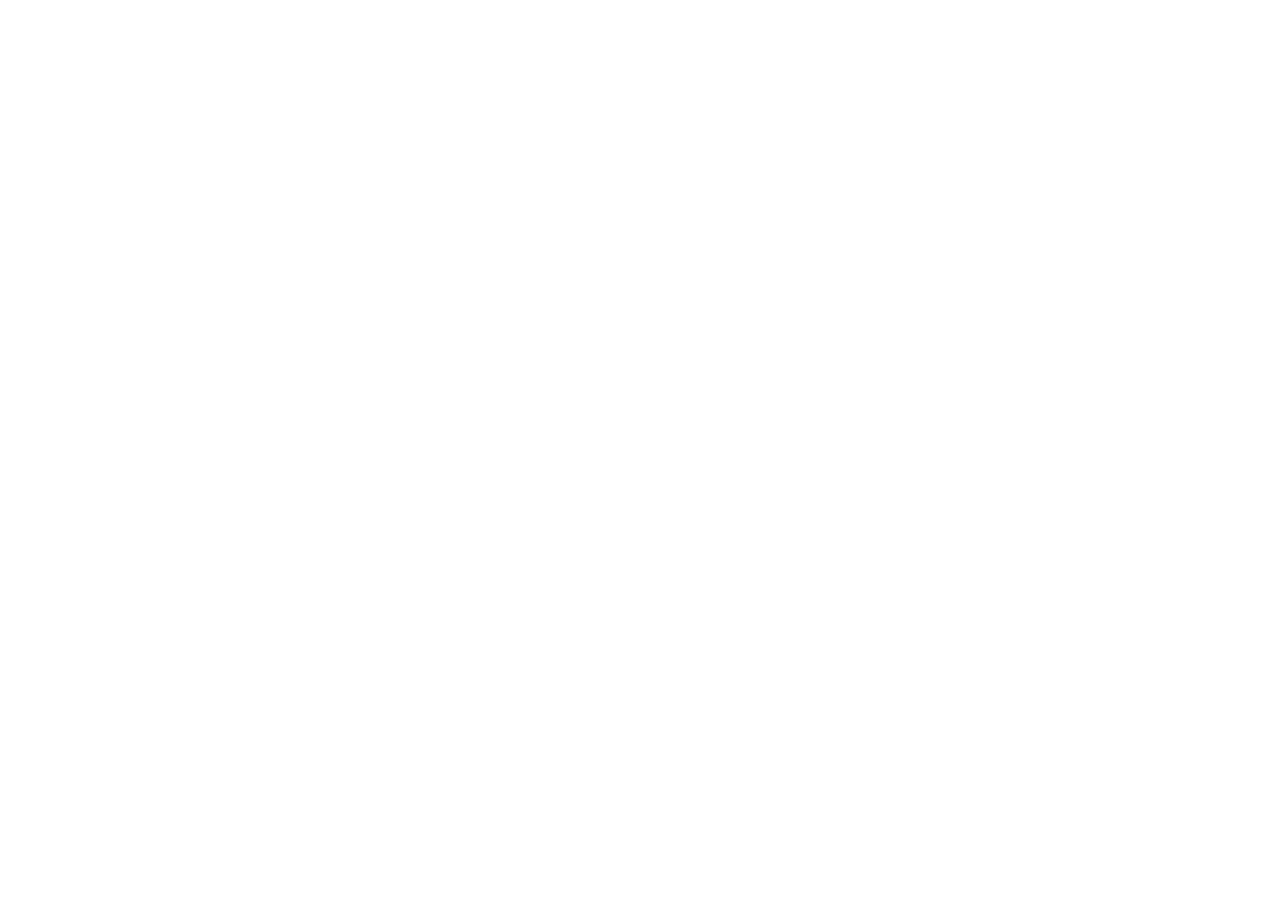
==== UI/index.html @ e3d755cd "chore(dev): default libraries - add chadaStyle.css file - add chadaQ.js file - Organize the project " ====
<!DOCTYPE html>
<html lang="en">
<head>
    <meta charset="UTF-8">
    <meta name="viewport" content="width=device-width, initial-scale=1.0">
    <meta http-equiv="X-UA-Compatible" content="ie=edge">
    <title>OpIm</title>

    <link rel="stylesheet" href="css/chadaStyle.css">
</head>
<body class="body-ini">
    

</body>
</html>
---- UI/css/chadaStyle.css ----
/* 
Author : Chadrack Ruhara
Start  : 6 June 2018
Version: 0.001
Name   : Chada Style  
*/


.body-ini {
    padding: 0px;
    margin: 0px;
}
ul li {
    list-style-type: none;
}
a {
    text-decoration: none;
}
/*
* Definitions
*/

h1, h2, h3, h4, h5, h6 {
   font-weight: 400;
   line-height: 1.1; 
}
em {
   font-style: italic; 
}

/* 
* Background - color 
* primary , grey, white, blue
* #ffab40 -  
*/

.bg-primary{ background-color: #F44336 ; color: #fff !important; }
.bg-grey { background-color: #ccc; }
.bg-white{ background-color: #fff; }
.bg-red { background-color: #F44336 }
.bg-blue { background-color: #2196F3}
.bg-white-delay { background-color: rgba(201, 200, 200, 0.1) }
.bg-green { background-color: #4CAF50 }

/* 
* Background - Disposition 
* cover , conatin
*/

.cover {
	background-size: cover;
	background-position: center;
	background-repeat: no-repeat;
}
.contain {
	background-size: contain;
	background-position: center;
	background-repeat: no-repeat;
}

/* 
* Colors - Foregrounds
* primary , white , black
*/
.fg-primary{color: #F44336 !important }
.fg-white{ color : #fff; }
.fg-black{ color : #222; }
.fg-green { color: #4CAF50 }
.fg-red { color: #F44336 }
.fg-unfocus { color:rgba(0, 0, 0, 0.7); }

/* 
* Shadows lines  
* depth and line depth shadows
*/

.line-depth-1 {
    box-shadow: 0 0.5px 0.5px 0 rgba(0, 0, 0, 0.16), 0 1px 2px 0 rgba(0, 0, 0, 0.12);
}
.depth-1 {
    box-shadow: 0 2px 5px 0 rgba(0, 0, 0, 0.16), 0 2px 10px 0 rgba(0, 0, 0, 0.12);
 }
.fine-depth{
    box-shadow: 0px 10px 30px 0px rgba(0, 0, 0, 0.1);
 }
/* 
* Utility Classes 
* pinned , hide , circle ,
*/

.pinned {
  display: fixed !important ;
}
.hide {
   display: none !important;
} 
.circle {
      border-radius: 50%;
}
.let {
    padding: 40px;
}

/* 
* Utility Classes  - Alignements
* left-align, center , center-align , left , right, btn-align
*/

.left-align {
    text-align: left; 
 } 
 .right-align {
    text-align: right;
 }
 .center, .center-align {
    text-align: center; 
 }
 .left {
    float: left !important; 
 }
 .right {
    float: right !important; 
 }
 .btn-align{
    border: none;
    display: inline-block;
    height: 38px;
    line-height: 38px;
    outline: 0;
    font-size: 15px;
    font-family: OpenSansEBold;
    -webkit-tap-highlight-color: transparent; 
}

.disp-flex{
    display: flex;
}
.flex-between {
    display: flex ;
}
.space-between {
	justify-content: space-between;
}
 /* 
* Utility Classes  - Paddings 
* no-padding[left-right-top-bottom] , no-padding-[left|right|top|bottom]
*/

.no-padding {
   padding: 0px ;
}
.no-padding-left {
    padding-left: 0em; 
}
.no-padding-right {
    padding-right: 0px ;
}
.no-padding-top {
    padding-top: 0px ;
}
.no-padding-bottom {
    padding-bottom: 0px ;
}

/*  
* Components  - chada style elements 
* Input , button , navigation bar , slider show , select input customize, card design , pagination, Toast
*/

input{
    background-color: transparent;
    border: none;
    border-bottom: 1px solid #ccc;
    border-radius: 0;
    outline: none;
    height: 3rem;
    width: 100%;
    font-size: 1rem;
    margin: 0 0 15px 0;
    padding: 0;
    box-shadow: none;
    -webkit-box-sizing: content-box;
    -moz-box-sizing: content-box;
    box-sizing: content-box;
    transition: all .3s; 
}
   .input-field {
        position: relative;
        margin-top: 1rem;
    }
      

.btn {
    border: none;
    border-radius: 2px;
    display: inline-block;
    height: 38px;
    line-height: 38px;
    outline: 0;
    padding: 0 2rem;
    text-transform: uppercase;
    vertical-align: middle;
    -webkit-tap-highlight-color: transparent; 
    cursor: pointer ;
}


/* 
* Navigation bar archicteture  
* V0.001 
* 14 june 2019 
*/

nav {
    width: 100%;
    height: 100px;
    line-height: 100px; 
    transition: 0.1s linear ;
}
    nav .nav-wrapper {
        position: relative;
        height: 100%;
    }
    nav a {
        color: #222; 
        text-decoration: none;
    }
    /* Work with larger screen  */
    @media only screen and (min-width : 994px) {
      
    nav .logo {
        position: absolute;
        display: inline-block;
        font-size: 1.5rem;
        padding: 0;
        white-space: nowrap; 
    }

    /* Menu list   */
    nav ul {
        margin: 0; 
    }
      nav ul li {
        transition: background-color .3s;
        float: left;
        padding: 0; }

         nav ul li.active {
          background-color: #F44336;
         }
         nav ul li.active a {
             color: white;
         }
         nav ul li:hover{
            box-shadow: 0px 10px 30px 0px rgba(0, 0, 0, 0.1);
         }
      nav ul a {
          font-size: 1rem;
          display: block;
          padding: 0 15px;
      }
      nav ul.left {
          float: left; 
      }
   /* Make fixed the navigation bar */
    .fixed-nav {
        position: relative;
        height: 100px;
        z-index: 444; 
    }
    .fixed-nav nav {
        position: fixed;
        transition: 0.1s linear ;
    }
    
}
/* 
* Slider show archicteture  
* V0.001
* 14 june 2019 
*/

.slider {
    position: relative;
    height: 600px;
    width: 100%; 
}
    .slider .banners {
        margin: 0;
        height: 600px; 
    }

    .slider .banners li {
        position: absolute;
        top: 0;
        left: 0;
        z-index: 1;
        width: 100%;
        height: inherit;
        overflow: hidden; 
    }
        .slider .banners li img {
            height: 100%;
            width: 100%;
            background-size: cover;
            background-position: center; 
        }

        .slider .banners li .details {
            background-color: rgba(255, 255, 255, 0.6) ;
            color : #222 ;
            position: absolute;
            bottom: 14%;
            left: 15%;
            width: 33%;
            border-radius: 8px;
          
        }

        .slider .banners li .pro-details {
            background-color: rgba(255, 255, 255, 0.6) ;
            color : #222 ;
            position: absolute;
            bottom: 14%;
            left: 15%;
            width: 33%;
            border-radius: 8px;
          
        }

            .slider .banners li .details h5 {
                color: #222; 
            }

/* 
* Select Input customize  
* V0.001 
* 14 june 2019 
*/

.select-container {
    padding: 10px;
    border: 1px solid #ccc;
    position: relative;
    background: #fff;
}
    .select-container select {
        width: 100%;
        border: 0;
        background: transparent;
        outline: none;
        -webkit-appearance: none;
        -moz-appearance: none;
        appearance: none;
    }
    
    .select-container:after {
        content: 'keyboard_arrow_down';
        font-family: 'material icons';
        font-size: 24px;
        color: #F44336;
        position: absolute;
        right: 10px;
        top: 50%;
        transform: translateY(-50%);
        pointer-events: none;
    }

/* 
* Card design archicteture  
* V0.001 
* 14 june 2019 
*/

.card {
    position: relative;
    overflow: hidden;
    margin: 0.5rem 0 1rem 0;
    background-color: #fff;
    transition: box-shadow .25s;
    border-radius: 8px; 
    box-shadow: 0px 10px 30px 0px rgba(0, 0, 0, 0.1);

    
}

    .card .card-header {
      position: relative;
      overflow: hidden;
    }
      .card .card-header img {
        display: block;
        border-radius: 0px 0px 8px 8px;
        position: relative;
        left: 0;
        right: 0;
        top: 0;
        bottom: 0;
        width: 100%; 
        height: 180px;
       }

       .card .agent-img-height img {
         height: 220px;
       }
    .card .card-header .card-date{
        padding: 10px 30px 10px  0px;
        font-size:12px;
    }
 
    .card .card-body h3 {
      margin-top:0px;
    }
    .card .card-body:not(.not-apply-height) {
        height: 230px;
    }

    .card .card-body:not(.remove-padding-top) ,  .card .card-footer {
      overflow: hidden;
      padding: 20px;
    }

    .card .remove-padding-top{
        overflow: hidden;
        padding: 0px 20px 20px 20px;
    }
    .card .card-body p {
        margin: 0;
    }
    
    .card .card-body .description {
        background-color: #e4e4e4;
        padding: 18px;
        margin-top:10px;
        font-size: 12px;
        color:rgba(0, 0, 0, 0.7);
        border-radius: 8px;
        height: 34px;
        overflow: hidden;
    }

    .card .card-body .location-user{
        font-size: 12px;
        margin-top: 15px;
        color:rgba(0, 0, 0, 0.8);
    }
    .card .card-body .location-user i{
        font-size: 12px;
    }
    .card-footer a {
        color: #F44336;
        margin-right: 20px;
    }

/* 
* Tag  - micro feature 
* V0.001 
* 14 june 2019 
*/

.tag {
    display: inline-block;
    height: 33px;
    font-size: 13px;
    font-weight: 500;
    color: rgba(0, 0, 0, 0.6);
    line-height: 33px;
    padding: 0 12px;
    border-radius: 16px;
    background-color: #fff; 
    border: 1px solid #e4e4e4;
    margin-top:5px;
  }
    .tag i.material-icons {
      cursor: pointer;
      float: right;
      font-size: 16px;
      line-height: 33px;
      padding-left: 10px; 
    }
/* 
* Pagination archicteture  
* V0.001 
* 14 june 2019 
*/
.pagination  li {
    display: inline-block;
    font-size: 1rem;
    padding: 0 10px;
    line-height: 30px;
    border-radius: 50%;
    text-align: center; 
}  
    .pagination .active a {
        color: #fff;
    }
    .pagination li a {
        color: #222;
        font-family: OpenSansEBold;
    }
    .pagination .disabled a {
        cursor: default;
        color: rgba(0, 0, 0, 0.4)
    }
     .pagination .paged-back , .pagination .paged-to-next  {
         font-size: 0.8em;
     }

    /* 
* Toast - nofication
* V0.001 
* 14 june 2019 
*/
.toast {
    position: fixed;
    max-width: 1000%;
    bottom: 30px;
    left: 30px;
    padding: 12px 20px;
    font-size: 1em;
    border-radius: 20px;
    z-index :555;
    transition: all .4s;
    background-color:#F44336;
    color:white;
}
.toast .toast-body {
    text-align: center ;
    padding: 20px;
}

/* 
* Slider out components  
* V0.001 
* 4 july 2019 
* By Chadrack Ruhara
*/

.sliderout ul {
    display: none;
    width:30%;
    height: 100vh;
    margin: 0;
    padding: 0;
    position: fixed;
    top: 0;
    right: -30%;
    list-style: none;
    background: #fff;
    box-shadow: 0px 10px 30px 0px rgba(0, 0, 0, 0.1);
    z-index: 888;
    text-align: center;
    transition: all .3s ease;
}

  .sliderout ul a {
    color: #222;
    font-size: 16px;
    text-decoration: none;
  }
  .sliderout  ul li a.active {
    color: #F44336;
  }
  .sliderout ul li {
       width: 100%;
       height: 50px;
  }

  .sliderout input[type="checkbox"] {
    display: none;
    
  }
  
 .sliderout  label[for="toggle-menu"] {
    display: none;
    position: absolute;
    height: 100px;
    line-height:100px;
    font-size: 30px;
    cursor: pointer;
    transition: all .5s ease;
    color :#F44336;
  }
  
  .sliderout input#toggle-menu:checked ~ ul {
    right: 0;
  }
  
  #toggle-menu:checked ~ label {
    right: 52%;
  }

/* Work with medium and down screens  */

@media only screen and (max-width : 992px) {
    nav {
        transition: 0.1s linear ;
        height: 56px;
        line-height: 56px; 
    }
    .fixed-nav {
        width: 100%;
        position: fixed;
        height: 56px;
        transition: 0.1s linear ;
        z-index:9999;
        background: white;
        box-shadow: 0px 10px 30px 0px rgba(0, 0, 0, 0.1);
    }

    .slider .banners li .details {
        font-size: 0.5em;
    }
    .pagination {
        width: 100%;
    }
    .sliderout ul {
        display: block;
        width:50%;
        right: -50%;
    }
    .sliderout  label[for="toggle-menu"] {
        display: block;
        height: 56px;
        line-height: 56px;
        right:2%;
        z-index: 999;

    }

  }


/*
* Grid System  - Responsivity - Support Screens
* container , row , grid , column from 1 to 12 - S [ comming : l and m] , hidden on screen
*/

.container {
   margin: 0 auto;
   max-width: 1280px;
   width: 90%; }
 
 @media only screen and (min-width : 601px) {
   .container {
     width: 85%; 
    } 
    
 }
 
 @media only screen and (min-width : 993px) {
   .container {
     width: 70%;
    }
  }

 .row {
   margin-left: auto;
   margin-right: auto;
   margin-bottom: 20px; 
  }
   .row:after {
     content: "";
     display: table;
     clear: both; 
    }

   .row .col {
     float: left;
     -webkit-box-sizing: border-box;
     -moz-box-sizing: border-box;
     box-sizing: border-box;
     padding: 0 0.75em; 
    }

     .row .col.s1 { width: 8.33%;  }
     .row .col.s2 { width: 16.66%; }
     .row .col.s3 { width: 25%;    }
     .row .col.s4 { width: 33.33%; }
     .row .col.s5 { width: 41.66%; }
     .row .col.s6 { width: 50%;    }
     .row .col.s7 { width: 58.33%; }
     .row .col.s8 { width: 66.66%; }
     .row .col.s9 { width: 75%;    }
     .row .col.s10{ width: 83.33%; }
     .row .col.s11{ width: 91.66%; }
     .row .col.s12{ width: 100%;   }

     /* 
    * Medium and larger screen scales.
    * V0.001 
    * 4 july 2019 
    * By Chadrack Ruhara
    */

     @media only screen and (min-width : 601px) {

        .row .col.m1 { width: 8.33%; }
        .row .col.m2 { width: 16.66%;}
        .row .col.m3 { width: 25%;   }
        .row .col.m4 { width: 33.33%;}
        .row .col.m5 { width: 41.66%;}
        .row .col.m6 { width: 50%;   }
        .row .col.m7 { width: 58.33%;}
        .row .col.m8 { width: 66.66%;}
        .row .col.m9 { width: 75%;   }
        .row .col.m10{ width: 83.33%;}
        .row .col.m11{ width: 91.66%;}
        .row .col.m12{ width: 100%;  }


    }
    
     @media only screen and (min-width : 993px) {
        .row .col.l1 { width: 8.33%;  }
        .row .col.l2 { width: 16.66%; }
        .row .col.l3 { width: 25%;    }
        .row .col.l4 { width: 33.33%; }
        .row .col.l5 { width: 41.66%; }
        .row .col.l6 { width: 50%;    }
        .row .col.l7 { width: 58.33%; }
        .row .col.l8 { width: 66.66%; }
        .row .col.l9 { width: 75%;    }
        .row .col.l10{ width: 83.33%; }
        .row .col.l11{ width: 91.33%; }
        .row .col.l12{ width: 100%;   }
    }
   
/* Medium and Smaller Screen support */
@media only screen and (max-width : 992px) {
    .hide-on-med-sma{
      display: none !important; 
    } 

    .slider {
        position: relative;
        height: 300px;
        width: 100%; 
    }
        .slider .banners {
            margin: 0;
            height: 300px; 
        }
    
        .slider .banners li .details, .slider .banners li .pro-details {
            display : none;
        }

}
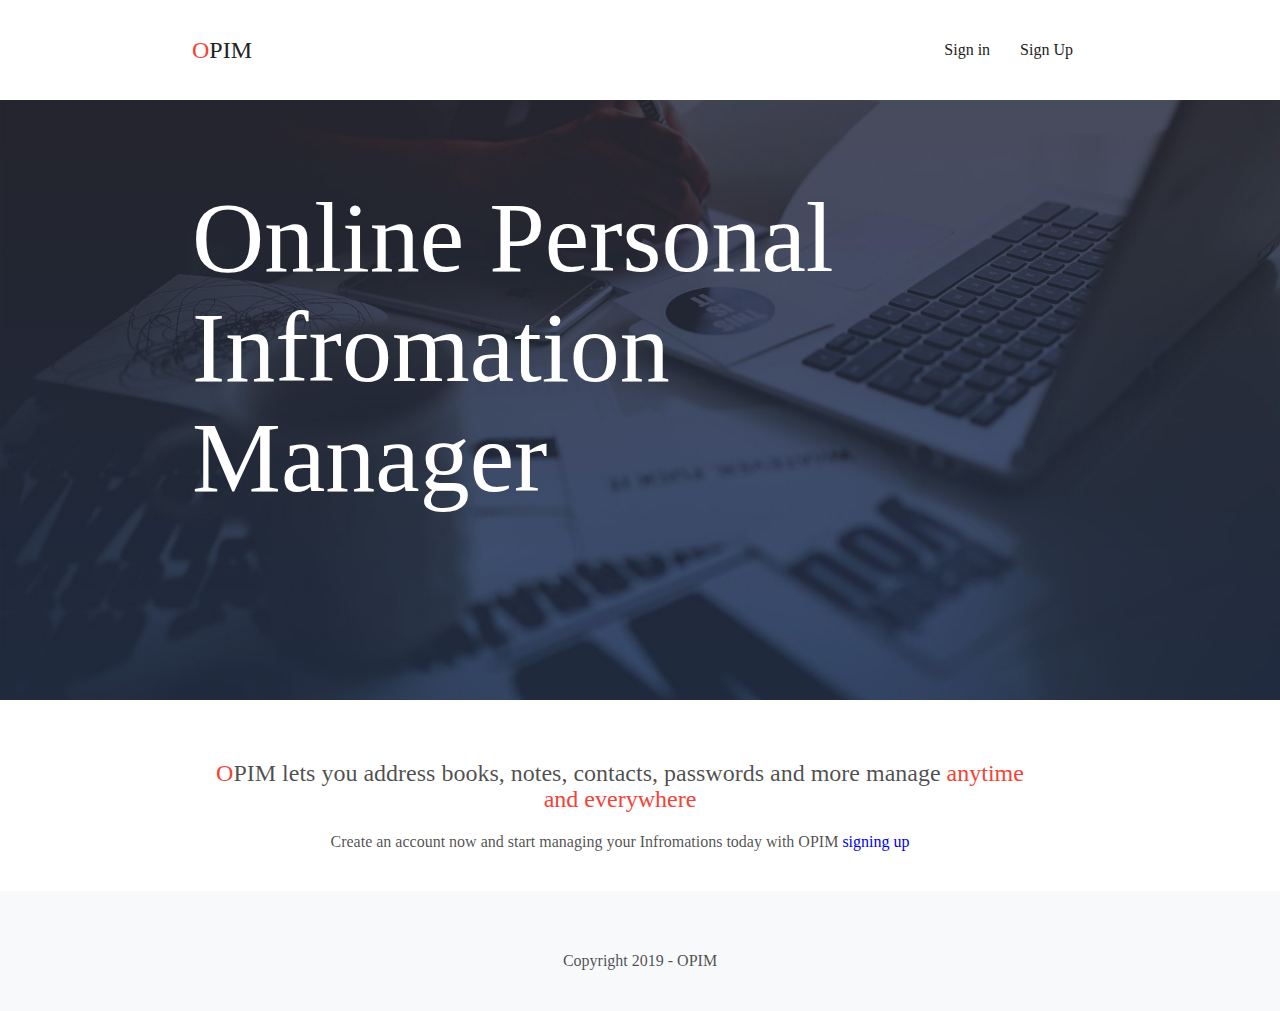
==== commit 8f8683c0: "feat(page): home - add home page ressources - apply best practice design - add PR template file [fin" ====
--- a/UI/index.html
+++ b/UI/index.html
@@ -8,8 +8,72 @@
 
     <link rel="stylesheet" href="css/chadaStyle.css">
 </head>
-<body class="body-ini">
+<body class="body-ini bg-low-light">
+    <div class="fixed-nav ">
+        <nav class="bg-white"> 
+            <div class="container">
+                <div class="nav-wrapper ">
+                    <a href="#" class="logo fg-primary"> O<span class="fg-black">PIM</span></a>
+
+                    <ul class="right hide-on-med-sma">
+                      <li><a href="#">Sign in</a></li>
+                      <li><a href="#">Sign Up </a></li>
+                    </ul>
+
+                    <div class="sliderout right">
+                        <input type="checkbox" id="toggle-menu" />
+                        <label for="toggle-menu">&#9776;</label>
+                        <ul>
+                            <li><a href="#">Sign In</a></li>
+                            <li><a href="#">Sign Up </a></li>
+                        </ul> 
+                    </div>
+                </div>
+            </div>
+        </nav>
+    </div> 
     
+    
+    <div class="slider">
+        <ul class="banners">
+            <li>
+                <img src="assets/img/paralax_opim.jpg"> 
+                <div class="details">
+                    <h1>Online Personal Infromation Manager</h1>                
+                </div>
+            </li>
+        </ul>
+    </div>
+    
+    <div class="row">
+        <div class="col s12  bg-white" >
+            <div class="container center-align">
+                <div class="let fg-" style="padding-left: 0em" >
+                    <h2> 
+                        <span class="fg-primary"> O</span><span class="fg-unfocus">PIM lets you 
+                        address books, notes, contacts, passwords and more manage </span>
+                        <span class="fg-primary"> anytime and everywhere </span>
+                    </h2>
+                    <span class="fg-unfocus"> Create an account now and start managing your Infromations today with OPIM
+                    <a href="#"> signing up </a>  </span>
+                </div>
+            </div>
+        </div>
+    </div>
+
+    <div>
+        <nav> 
+            <div class="container">
+                <div class="nav-wrapper ">
+                    <div class="row">
+                        <div class="col s12 center-align">
+                            <span class="fg-unfocus">Copyright 2019 - OPIM</span>
+                        </div>
+                    </div>
+                </div>
+            </div>
+        </nav>
+    </div>
 
 </body>
-</html>+</html>
--- a/UI/css/chadaStyle.css
+++ b/UI/css/chadaStyle.css
@@ -39,7 +39,7 @@
 .bg-white{ background-color: #fff; }
 .bg-red { background-color: #F44336 }
 .bg-blue { background-color: #2196F3}
-.bg-white-delay { background-color: rgba(201, 200, 200, 0.1) }
+.bg-low-light{ background-color: #f8f9fa; }
 .bg-green { background-color: #4CAF50 }
 
 /* 
@@ -307,29 +307,15 @@
         }
 
         .slider .banners li .details {
-            background-color: rgba(255, 255, 255, 0.6) ;
-            color : #222 ;
             position: absolute;
-            bottom: 14%;
+            bottom: 20%;
             left: 15%;
-            width: 33%;
-            border-radius: 8px;
-          
+            width: 60%;          
         }
 
-        .slider .banners li .pro-details {
-            background-color: rgba(255, 255, 255, 0.6) ;
-            color : #222 ;
-            position: absolute;
-            bottom: 14%;
-            left: 15%;
-            width: 33%;
-            border-radius: 8px;
-          
-        }
-
-            .slider .banners li .details h5 {
-                color: #222; 
+            .slider .banners li .details h1 {
+                color: #fff; 
+                font-size:100px;
             }
 
 /* 
@@ -742,10 +728,8 @@
             height: 300px; 
         }
     
-        .slider .banners li .details, .slider .banners li .pro-details {
-            display : none;
+        .slider .banners li .details h1 {
+            font-size: 38px;
         }
 
 }
-
-
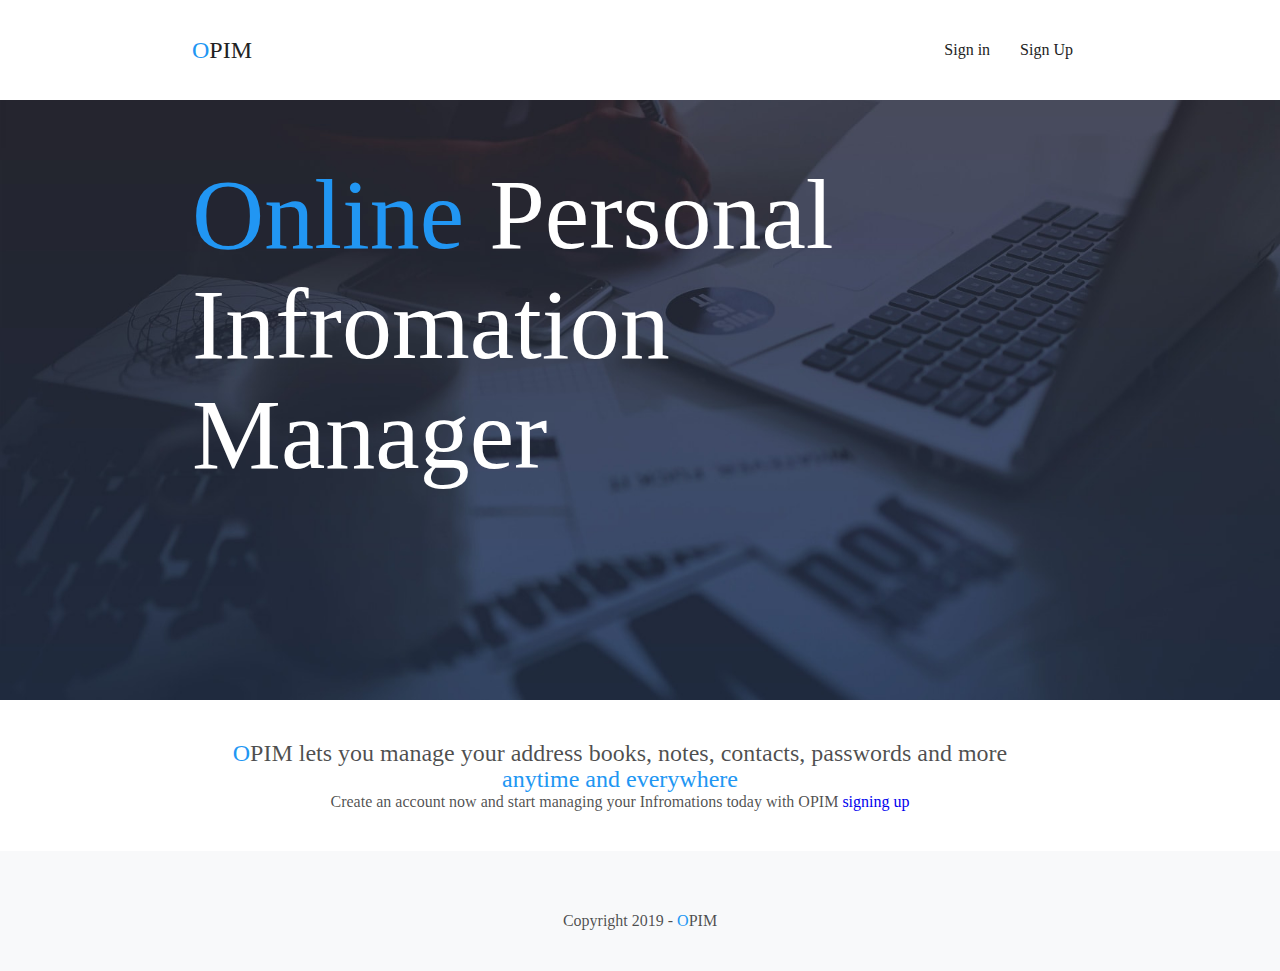
==== commit 5cd5dd19: "feat(page): sign in - re factor the application primary color - add a sign in page - add a validatio" ====
--- a/UI/index.html
+++ b/UI/index.html
@@ -4,7 +4,7 @@
     <meta charset="UTF-8">
     <meta name="viewport" content="width=device-width, initial-scale=1.0">
     <meta http-equiv="X-UA-Compatible" content="ie=edge">
-    <title>OpIm</title>
+    <title>OpIm - Home</title>
 
     <link rel="stylesheet" href="css/chadaStyle.css">
 </head>
@@ -16,7 +16,7 @@
                     <a href="#" class="logo fg-primary"> O<span class="fg-black">PIM</span></a>
 
                     <ul class="right hide-on-med-sma">
-                      <li><a href="#">Sign in</a></li>
+                      <li><a href="pages/signin.html">Sign in</a></li>
                       <li><a href="#">Sign Up </a></li>
                     </ul>
 
@@ -39,7 +39,7 @@
             <li>
                 <img src="assets/img/paralax_opim.jpg"> 
                 <div class="details">
-                    <h1>Online Personal Infromation Manager</h1>                
+                    <h1> <span class="fg-primary">Online</span> Personal Infromation Manager</h1>                
                 </div>
             </li>
         </ul>
@@ -48,10 +48,10 @@
     <div class="row">
         <div class="col s12  bg-white" >
             <div class="container center-align">
-                <div class="let fg-" style="padding-left: 0em" >
+                <div class="let" style="padding-left: 0em" >
                     <h2> 
                         <span class="fg-primary"> O</span><span class="fg-unfocus">PIM lets you 
-                        address books, notes, contacts, passwords and more manage </span>
+                        manage your address books, notes, contacts, passwords and more </span>
                         <span class="fg-primary"> anytime and everywhere </span>
                     </h2>
                     <span class="fg-unfocus"> Create an account now and start managing your Infromations today with OPIM
@@ -67,7 +67,7 @@
                 <div class="nav-wrapper ">
                     <div class="row">
                         <div class="col s12 center-align">
-                            <span class="fg-unfocus">Copyright 2019 - OPIM</span>
+                            <span class="fg-unfocus">Copyright 2019 - <span class="fg-primary">O</span>PIM</span>
                         </div>
                     </div>
                 </div>
--- a/UI/css/chadaStyle.css
+++ b/UI/css/chadaStyle.css
@@ -5,6 +5,10 @@
 Name   : Chada Style  
 */
 
+html, * {
+    margin:0px;
+    padding: 0px;
+}
 
 .body-ini {
     padding: 0px;
@@ -34,7 +38,7 @@
 * #ffab40 -  
 */
 
-.bg-primary{ background-color: #F44336 ; color: #fff !important; }
+.bg-primary{ background-color: #2196F3 ; color: #fff !important; }
 .bg-grey { background-color: #ccc; }
 .bg-white{ background-color: #fff; }
 .bg-red { background-color: #F44336 }
@@ -62,7 +66,7 @@
 * Colors - Foregrounds
 * primary , white , black
 */
-.fg-primary{color: #F44336 !important }
+.fg-primary{color: #2196F3 !important }
 .fg-white{ color : #fff; }
 .fg-black{ color : #222; }
 .fg-green { color: #4CAF50 }
@@ -99,6 +103,9 @@
 }
 .let {
     padding: 40px;
+}
+.hr-bottom {
+    border : 1px solid #f8f9fa;
 }
 
 /* 
@@ -246,7 +253,7 @@
         padding: 0; }
 
          nav ul li.active {
-          background-color: #F44336;
+          background-color: #2196F3;
          }
          nav ul li.active a {
              color: white;
@@ -308,7 +315,7 @@
 
         .slider .banners li .details {
             position: absolute;
-            bottom: 20%;
+            bottom: 35%;
             left: 15%;
             width: 60%;          
         }
@@ -344,7 +351,7 @@
         content: 'keyboard_arrow_down';
         font-family: 'material icons';
         font-size: 24px;
-        color: #F44336;
+        color: #2196F3;
         position: absolute;
         right: 10px;
         top: 50%;
@@ -507,7 +514,7 @@
     border-radius: 20px;
     z-index :555;
     transition: all .4s;
-    background-color:#F44336;
+    background-color:#2196F3;
     color:white;
 }
 .toast .toast-body {
@@ -545,7 +552,7 @@
     text-decoration: none;
   }
   .sliderout  ul li a.active {
-    color: #F44336;
+    color: #2196F3;
   }
   .sliderout ul li {
        width: 100%;
@@ -565,7 +572,7 @@
     font-size: 30px;
     cursor: pointer;
     transition: all .5s ease;
-    color :#F44336;
+    color :#2196F3;
   }
   
   .sliderout input#toggle-menu:checked ~ ul {
